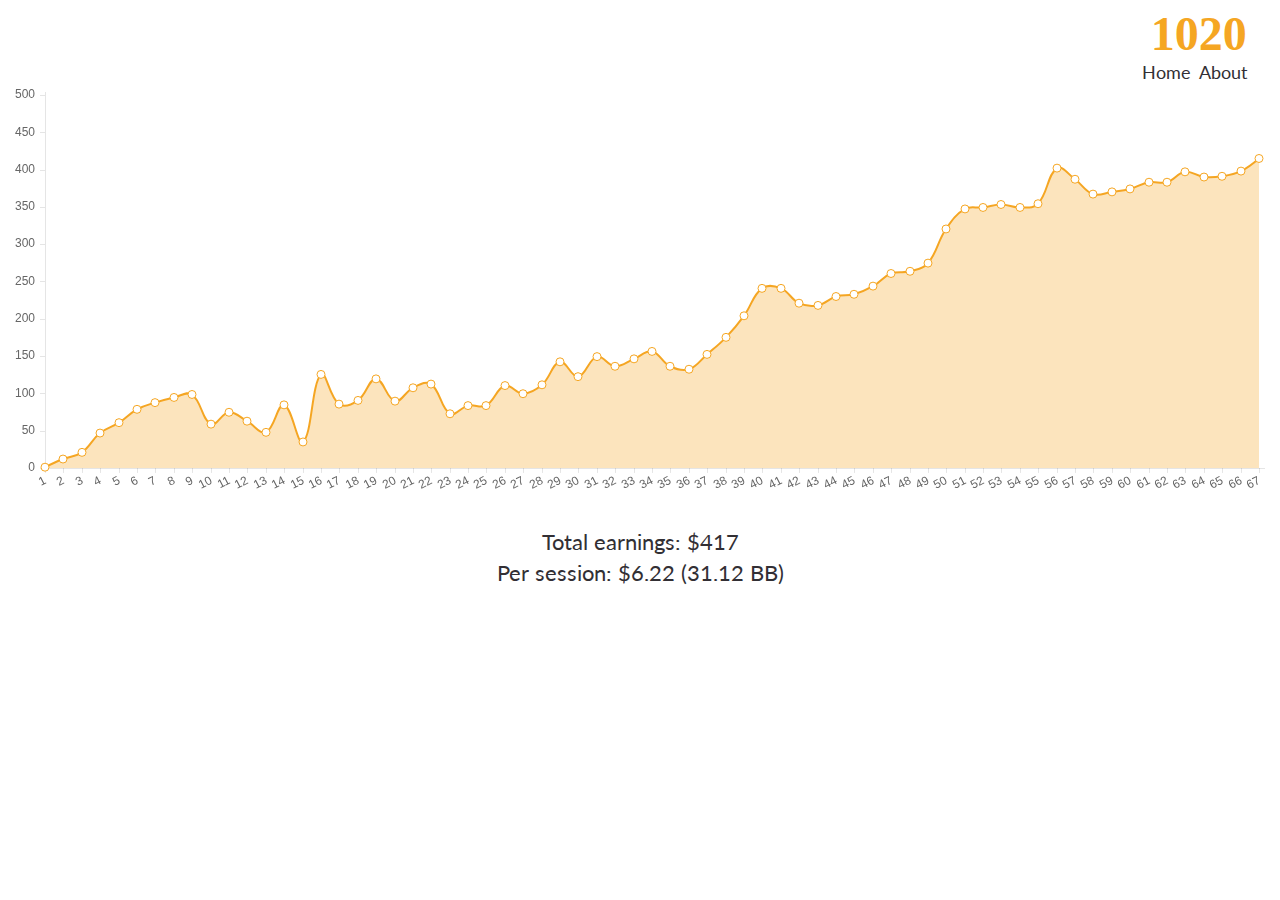
==== index.html @ 0377c766 "Changed index file name because of server trouble" ====
<!DOCTYPE html>
<html lang="en">
  <head>
    <meta charset="UTF-8">
    <title>1020</title>
    <link href='http://fonts.googleapis.com/css?family=Lato' rel='stylesheet' type='text/css'>
    <link rel="stylesheet" href="1020.css">
    <script src="bower_components/Chart.js/Chart.js"></script>
  </head>
  <body>
    <div class="container">
      <div class="header">
        <a href="1020.html"><h1 id="title">1020</h1></a>
        <div id="nav">
          <a href="http://chrisschnabel.com">Home</a>
          <a href="about.html">About</a>
        </div>
      </div>
      <canvas id="myChart" width="1200" height="400"></canvas>
      <div class="info">
        <p id="total"></p>
        <p id="avg"></p>
      </div>
    </div>
    <script src="1020.js"></script>
  </body>
</html>
---- 1020.css ----
body {
	color: #322F34;
	font-family: 'Lato', sans-serif;
	margin-top: 0;
}

.header {
	text-align: right;
	margin-right: 2%;
	margin-bottom: 0;
	color: #F5A623;
}

a {
	text-decoration: none;
}

#title {
	color: #F5A623;
	font-family: Rockwell;
	font-size: 48px;
	margin-top: .5%;
	margin-bottom: 0;
}

#nav a {
	font-size: 18px;
	color: #322F34;
	margin-left: 4px;
}

#nav a:hover {
	text-decoration: underline;
}

.container {
	text-align: center;
}

.container p {
	margin-bottom: 0;
}

.info {
	margin-top: 2%;
}

.info p {
	margin-top: 4px;
}

#avg, #total {
	font-size: 22px;
}

#add-button {
	margin-top: 1.5%;
	font-size: 20px;
	background-color: transparent;
	border-style: solid;
	border-color: #F5A623;
	border-width: 3px;
	border-radius: 6px;
	color: #F5A623;
}

#add-button:hover {
	background-color: #F5A623;
	color: white;
}

#about-text {
	width: 60%;
	margin: 0 auto;
}

.body-text {
	text-align: left;
	font-size: 16px;
	font-family: Georgia;
}

.body-text a {
	color: #F5A623;
}

.body-text a:hover {
	text-decoration: underline;
}

.button {
	font-family: 'Lato', sans-serif;
	font-size: 20px;
	color: #F5A623;
	border-color: #F5A623;
	border-style: solid;
	border-radius: 6px;
	background-color: transparent;
}

.button:hover {
	color: white;
	background-color: #F5A623;
}

#source-button {
	margin-top: 20%;
}
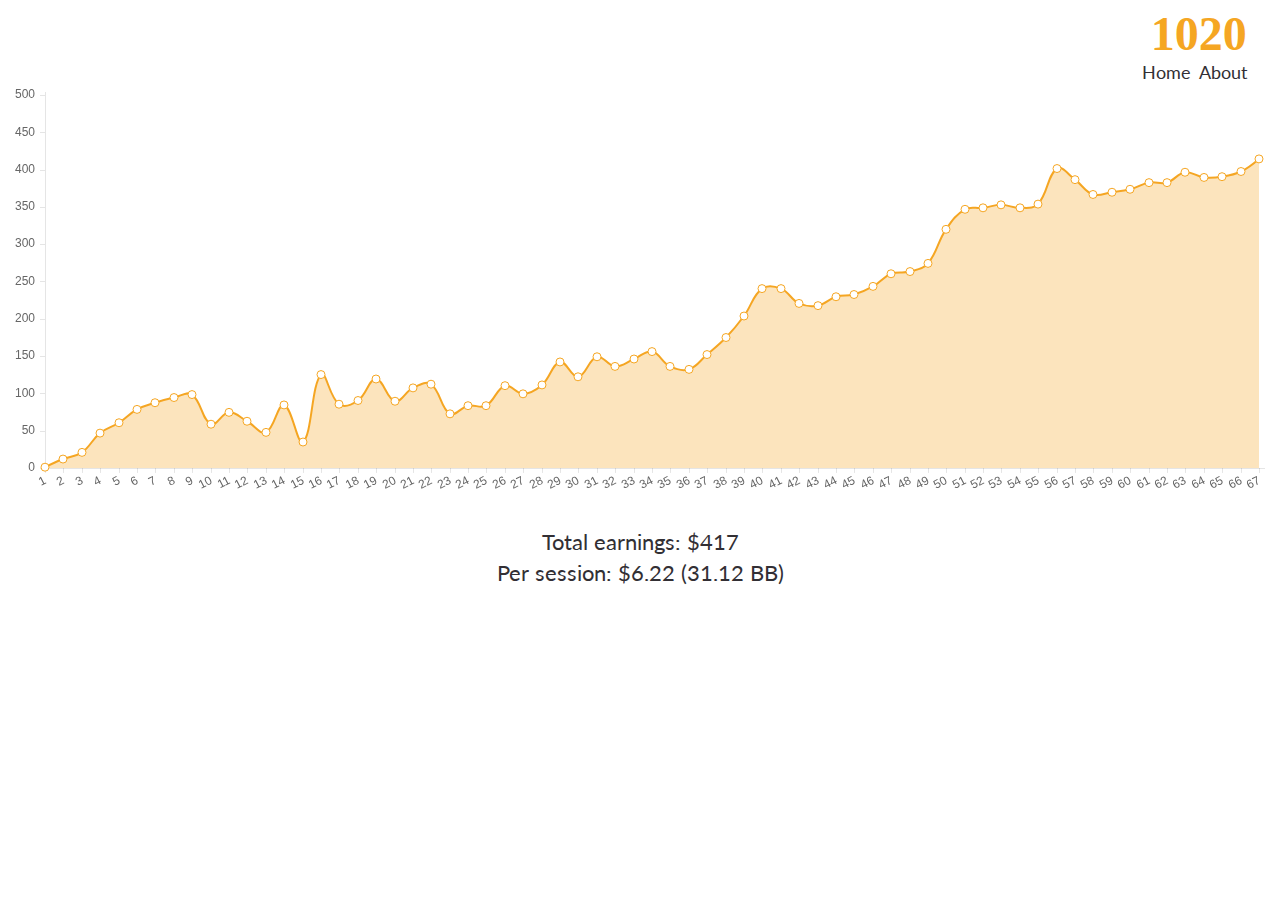
==== commit 105d6293: "Fixed typos" ====
--- a/index.html
+++ b/index.html
@@ -10,7 +10,7 @@
   <body>
     <div class="container">
       <div class="header">
-        <a href="1020.html"><h1 id="title">1020</h1></a>
+        <a href="/"><h1 id="title">1020</h1></a>
         <div id="nav">
           <a href="http://chrisschnabel.com">Home</a>
           <a href="about.html">About</a>
